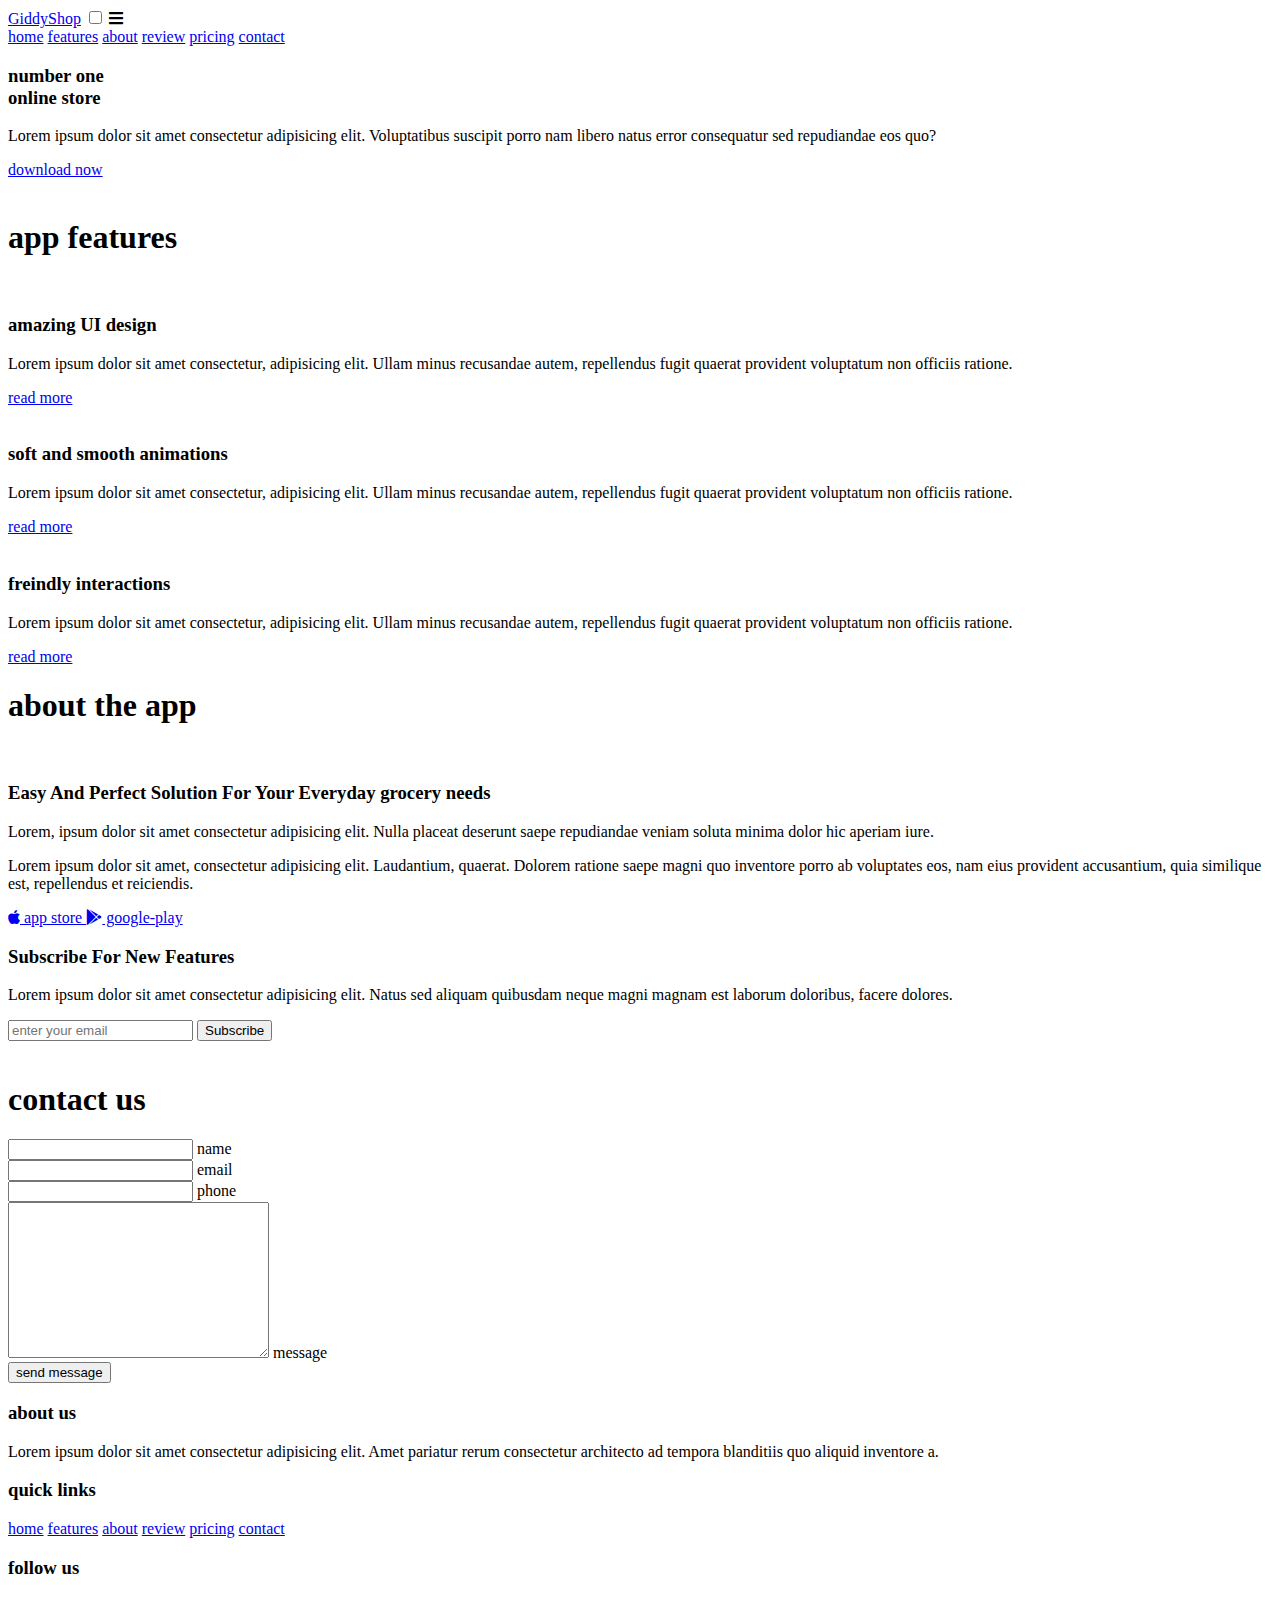
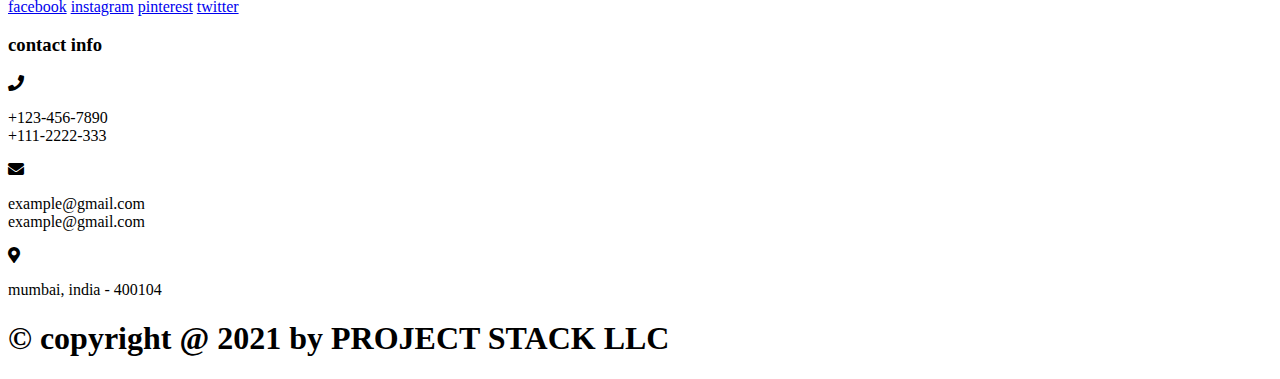
==== index.html @ aab0a615 "Add files via upload" ====
<!DOCTYPE html>
<html lang="en">
<head>
    <meta charset="UTF-8">
    <meta name="viewport" content="width=device-width, initial-scale=1.0">
    <title>complete responsive app landing page website design tutorial</title>

    <!-- font awesome cdn link  -->
    <link rel="stylesheet" href="https://cdnjs.cloudflare.com/ajax/libs/font-awesome/5.15.3/css/all.min.css">

    <!-- custom css file link  -->
    <link rel="stylesheet" href="C:\Users\newwo\OneDrive\Desktop\app landing page\style.css">

</head>
<body>
    
<!-- header section starts  -->

<header>

    <a href="#" class="logo"><span>Giddy</span>Shop</a>

    <input type="checkbox" id="menu-bar">
    <label for="menu-bar" class="fas fa-bars"></label>

    <nav class="navbar">
        <a href="#home">home</a>
        <a href="#features">features</a>
        <a href="#about">about</a>
        <a href="#review">review</a>
        <a href="#pricing">pricing</a>
        <a href="#contact">contact</a>
    </nav>

</header>

<!-- header section ends -->

<!-- home section starts  -->

<section class="home" id="home">

    <div class="content">
        <h3>number one<br> <span>online store</span></h3>
        <p>Lorem ipsum dolor sit amet consectetur adipisicing elit. Voluptatibus suscipit porro nam libero natus error consequatur sed repudiandae eos quo?</p>
        <a href="#" class="btn">download now</a>
    </div>

    <div class="image">
        <img src="images/logogiddy.png" alt="">
    </div>

</section>

<!-- home section ends -->

<!-- features section starts  -->

<section class="features" id="features">

    <h1 class="heading"> app features </h1>

    <div class="box-container">

        <div class="box">
            <img src="images/f-icon1.png" alt="">
            <h3>amazing UI design</h3>
            <p>Lorem ipsum dolor sit amet consectetur, adipisicing elit. Ullam minus recusandae autem, repellendus fugit quaerat provident voluptatum non officiis ratione.</p>
            <a href="#" class="btn">read more</a>
        </div>

        <div class="box">
            <img src="images/f-icon2.png" alt="">
            <h3>soft and smooth animations</h3>
            <p>Lorem ipsum dolor sit amet consectetur, adipisicing elit. Ullam minus recusandae autem, repellendus fugit quaerat provident voluptatum non officiis ratione.</p>
            <a href="#" class="btn">read more</a>
        </div>

        <div class="box">
            <img src="images/f-icon3.png" alt="">
            <h3>freindly interactions</h3>
            <p>Lorem ipsum dolor sit amet consectetur, adipisicing elit. Ullam minus recusandae autem, repellendus fugit quaerat provident voluptatum non officiis ratione.</p>
            <a href="#" class="btn">read more</a>
        </div>

    </div>

</section>

<!-- features section ends -->

<!-- about section starts  -->

<section class="about" id="about">

    <h1 class="heading"> about the app </h1>

    <div class="column">

        <div class="image">
            <img src="images/about.jpg" alt="">
        </div>

        <div class="content">
            <h3>Easy And Perfect Solution For Your Everyday grocery needs</h3>
            <p>Lorem, ipsum dolor sit amet consectetur adipisicing elit. Nulla placeat deserunt saepe repudiandae veniam soluta minima dolor hic aperiam iure.</p>
            <p>Lorem ipsum dolor sit amet, consectetur adipisicing elit. Laudantium, quaerat. Dolorem ratione saepe magni quo inventore porro ab voluptates eos, nam eius provident accusantium, quia similique est, repellendus et reiciendis.</p>
            <div class="buttons">
                <a href="#" class="btn"> <i class="fab fa-apple"></i> app store </a>
                <a href="#" class="btn"> <i class="fab fa-google-play"></i> google-play </a>
            </div>
        </div>

    </div>

</section>

<!-- about section ends -->

<!-- newsletter  -->

<div class="newsletter">

    <h3>Subscribe For New Features</h3>
    <p>Lorem ipsum dolor sit amet consectetur adipisicing elit. Natus sed aliquam quibusdam neque magni magnam est laborum doloribus, facere dolores.</p>
    <form action="">
        <input type="email" placeholder="enter your email">
        <input type="submit" value="Subscribe">
    </form>

</div>

<!-- review section starts  -->

<!-- <section class="review" id="review">

    <h1 class="heading"> people's review </h1>

    <div class="box-container">

        <div class="box">
            <i class="fas fa-quote-right"></i>
            <div class="user">
                <img src="images/pic1.png" alt="">
                <h3>john deo</h3>
                <div class="stars">
                    <i class="fas fa-star"></i>
                    <i class="fas fa-star"></i>
                    <i class="fas fa-star"></i>
                    <i class="fas fa-star"></i>
                    <i class="fas fa-star"></i>
                </div>
                <div class="comment">
                    Lorem ipsum dolor sit, amet consectetur adipisicing elit. Possimus et, perspiciatis nisi tempore aspernatur accusantium sed distinctio facilis aperiam laborum autem earum repellat, commodi eum. Ullam cupiditate expedita officiis obcaecati?
                </div>
            </div>
        </div>

        <div class="box">
            <i class="fas fa-quote-right"></i>
            <div class="user">
                <img src="images/pic2.png" alt="">
                <h3>john deo</h3>
                <div class="stars">
                    <i class="fas fa-star"></i>
                    <i class="fas fa-star"></i>
                    <i class="fas fa-star"></i>
                    <i class="fas fa-star"></i>
                    <i class="fas fa-star-half-alt"></i>
                </div>
                <div class="comment">
                    Lorem ipsum dolor sit, amet consectetur adipisicing elit. Possimus et, perspiciatis nisi tempore aspernatur accusantium sed distinctio facilis aperiam laborum autem earum repellat, commodi eum. Ullam cupiditate expedita officiis obcaecati?
                </div>
            </div>
        </div>

        <div class="box">
            <i class="fas fa-quote-right"></i>
            <div class="user">
                <img src="images/pic3.png" alt="">
                <h3>john deo</h3>
                <div class="stars">
                    <i class="fas fa-star"></i>
                    <i class="fas fa-star"></i>
                    <i class="fas fa-star"></i>
                    <i class="fas fa-star"></i>
                    <i class="far fa-star"></i>
                </div>
                <div class="comment">
                    Lorem ipsum dolor sit, amet consectetur adipisicing elit. Possimus et, perspiciatis nisi tempore aspernatur accusantium sed distinctio facilis aperiam laborum autem earum repellat, commodi eum. Ullam cupiditate expedita officiis obcaecati?
                </div>
            </div>
        </div>

    </div>

</section>

<!-- review section ends -->

<!-- pricing section starts  -->

<!-- <section class="pricing" id="pricing">

    <h1 class="heading"> Our Pricing Plans </h1>

    <div class="box-container">

        <div class="box">
            <h3 class="title">basic</h3>
            <div class="price">$10<span>/monthly</span></div>
            <ul>
                <li> <i class="fas fa-check"></i> 1000+ downloads </li>
                <li> <i class="fas fa-check"></i> No transaction fees </li>
                <li> <i class="fas fa-times"></i> unlimited storage </li>
                <li> <i class="fas fa-times"></i> 5 downloads </li>
            </ul>
            <a href="#" class="btn">check out</a>
        </div>

        <div class="box">
            <h3 class="title">standard</h3>
            <div class="price">$15<span>/monthly</span></div>
            <ul>
                <li> <i class="fas fa-check"></i> 1000+ downloads </li>
                <li> <i class="fas fa-check"></i> No transaction fees </li>
                <li> <i class="fas fa-check"></i> unlimited storage </li>
                <li> <i class="fas fa-times"></i> 5 downloads </li>
            </ul>
            <a href="#" class="btn">check out</a>
        </div>

        <div class="box">
            <h3 class="title">premium</h3>
            <div class="price">$25<span>/monthly</span></div>
            <ul>
                <li> <i class="fas fa-check"></i> 1000+ downloads </li>
                <li> <i class="fas fa-check"></i> No transaction fees </li>
                <li> <i class="fas fa-check"></i> unlimited storage </li>
                <li> <i class="fas fa-check"></i> 5 downloads </li>
            </ul>
            <a href="#" class="btn">check out</a>
        </div>

    </div>

</section> --> 

<!-- pricing section ends -->

<!-- contact section starts  -->

<section class="contact" id="contact">

    <div class="image">
        <img src="images/contact.png" alt="">
    </div>

    <form action="">

        <h1 class="heading">contact us</h1>

        <div class="inputBox">
            <input type="text" required>
            <label>name</label>
        </div>

        <div class="inputBox">
            <input type="email" required>
            <label>email</label>
        </div>

        <div class="inputBox">
            <input type="number" required>
            <label>phone</label>
        </div>

        <div class="inputBox">
            <textarea required name="" id="" cols="30" rows="10"></textarea>
            <label>message</label>
        </div>

        <input type="submit" class="btn" value="send message">

    </form>

</section>

<!-- contact section edns -->

<!-- footer section starts  -->

<div class="footer">

    <div class="box-container">

        <div class="box">
            <h3>about us</h3>
            <p>Lorem ipsum dolor sit amet consectetur adipisicing elit. Amet pariatur rerum consectetur architecto ad tempora blanditiis quo aliquid inventore a.</p>
        </div>

        <div class="box">
            <h3>quick links</h3>
            <a href="#">home</a>
            <a href="#">features</a>
            <a href="#">about</a>
            <a href="#">review</a>
            <a href="#">pricing</a>
            <a href="#">contact</a>
        </div>

        <div class="box">
            <h3>follow us</h3>
            <a href="#">facebook</a>
            <a href="#">instagram</a>
            <a href="#">pinterest</a>
            <a href="#">twitter</a>
        </div>

        <div class="box">
            <h3>contact info</h3>
            <div class="info">
                <i class="fas fa-phone"></i>
                <p> +123-456-7890 <br> +111-2222-333 </p>
            </div>
            <div class="info">
                <i class="fas fa-envelope"></i>
                <p> example@gmail.com <br> example@gmail.com </p>
            </div>
            <div class="info">
                <i class="fas fa-map-marker-alt"></i>
                <p> mumbai, india - 400104 </p>
            </div>
        </div>

    </div>

    <h1 class="credit"> &copy; copyright @ 2021 by PROJECT STACK LLC </h1>

</div>

<!-- footer section ends -->




















</body>
</html>
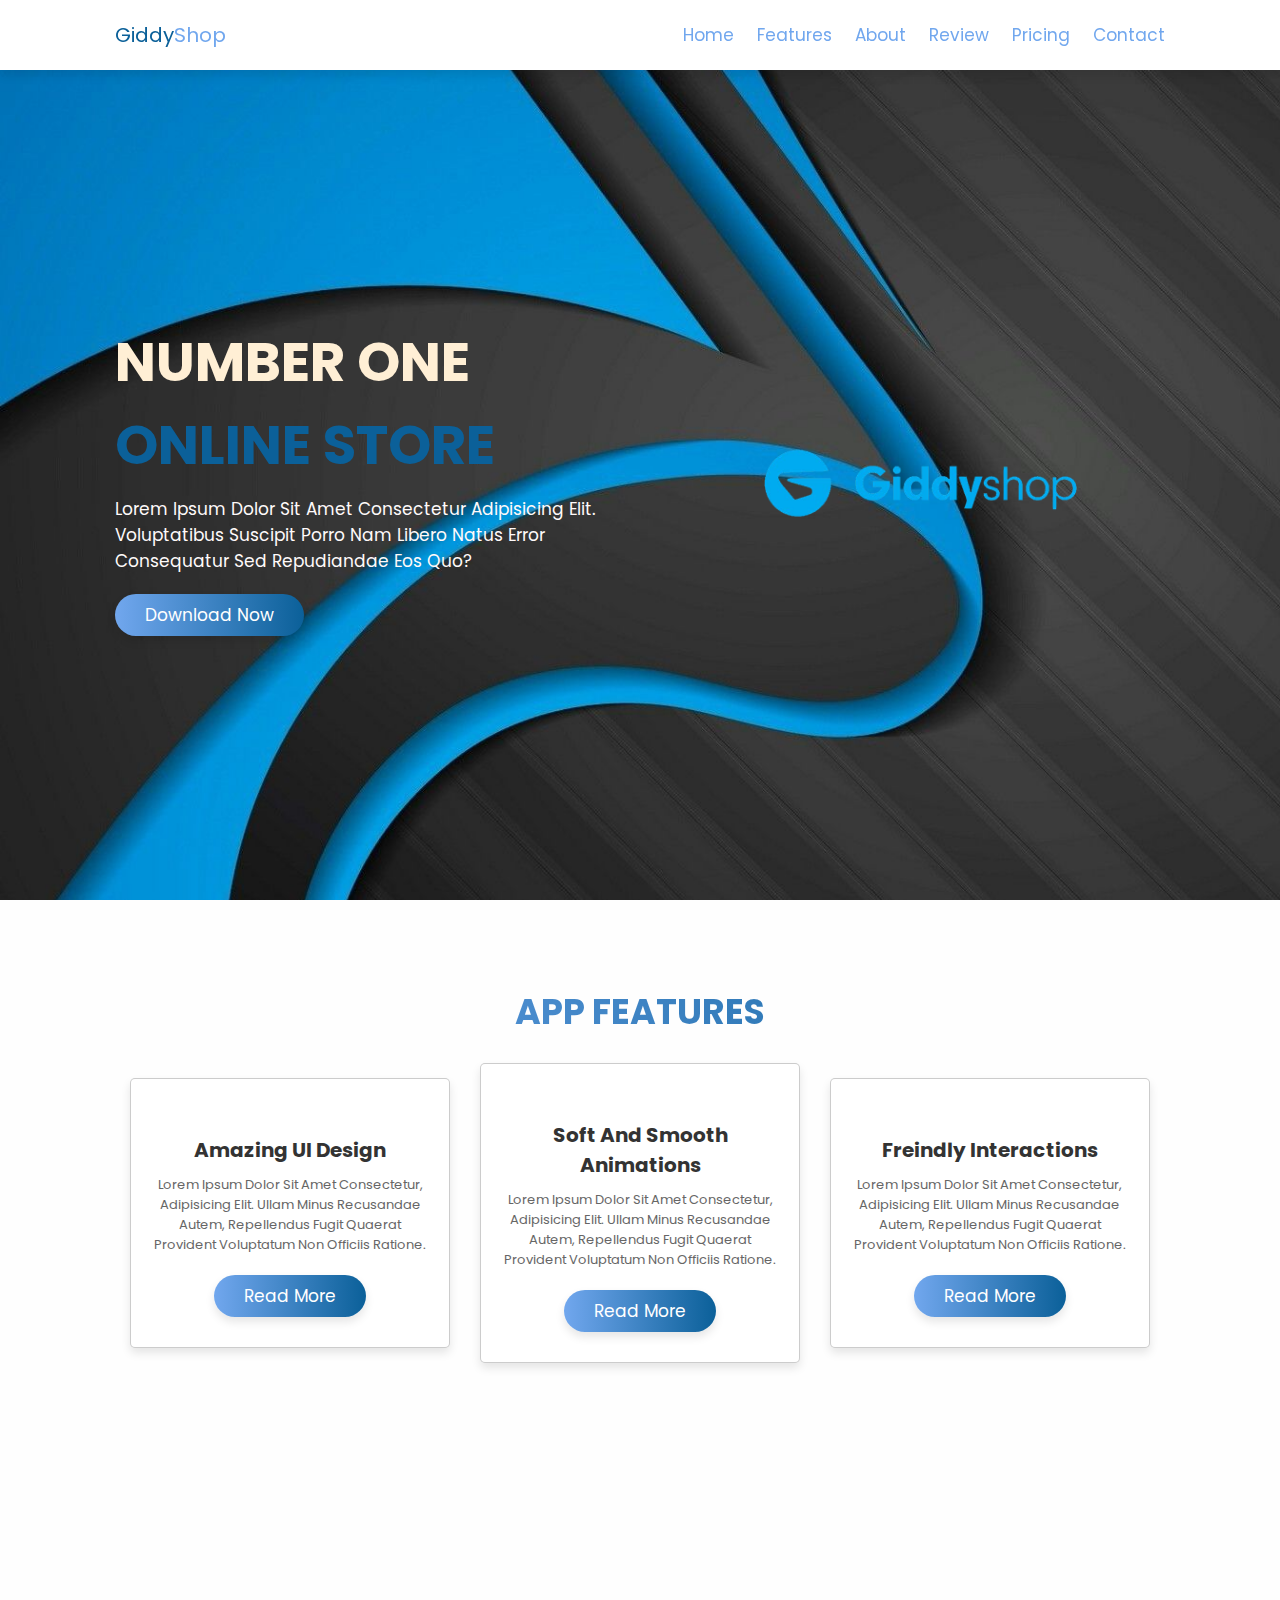
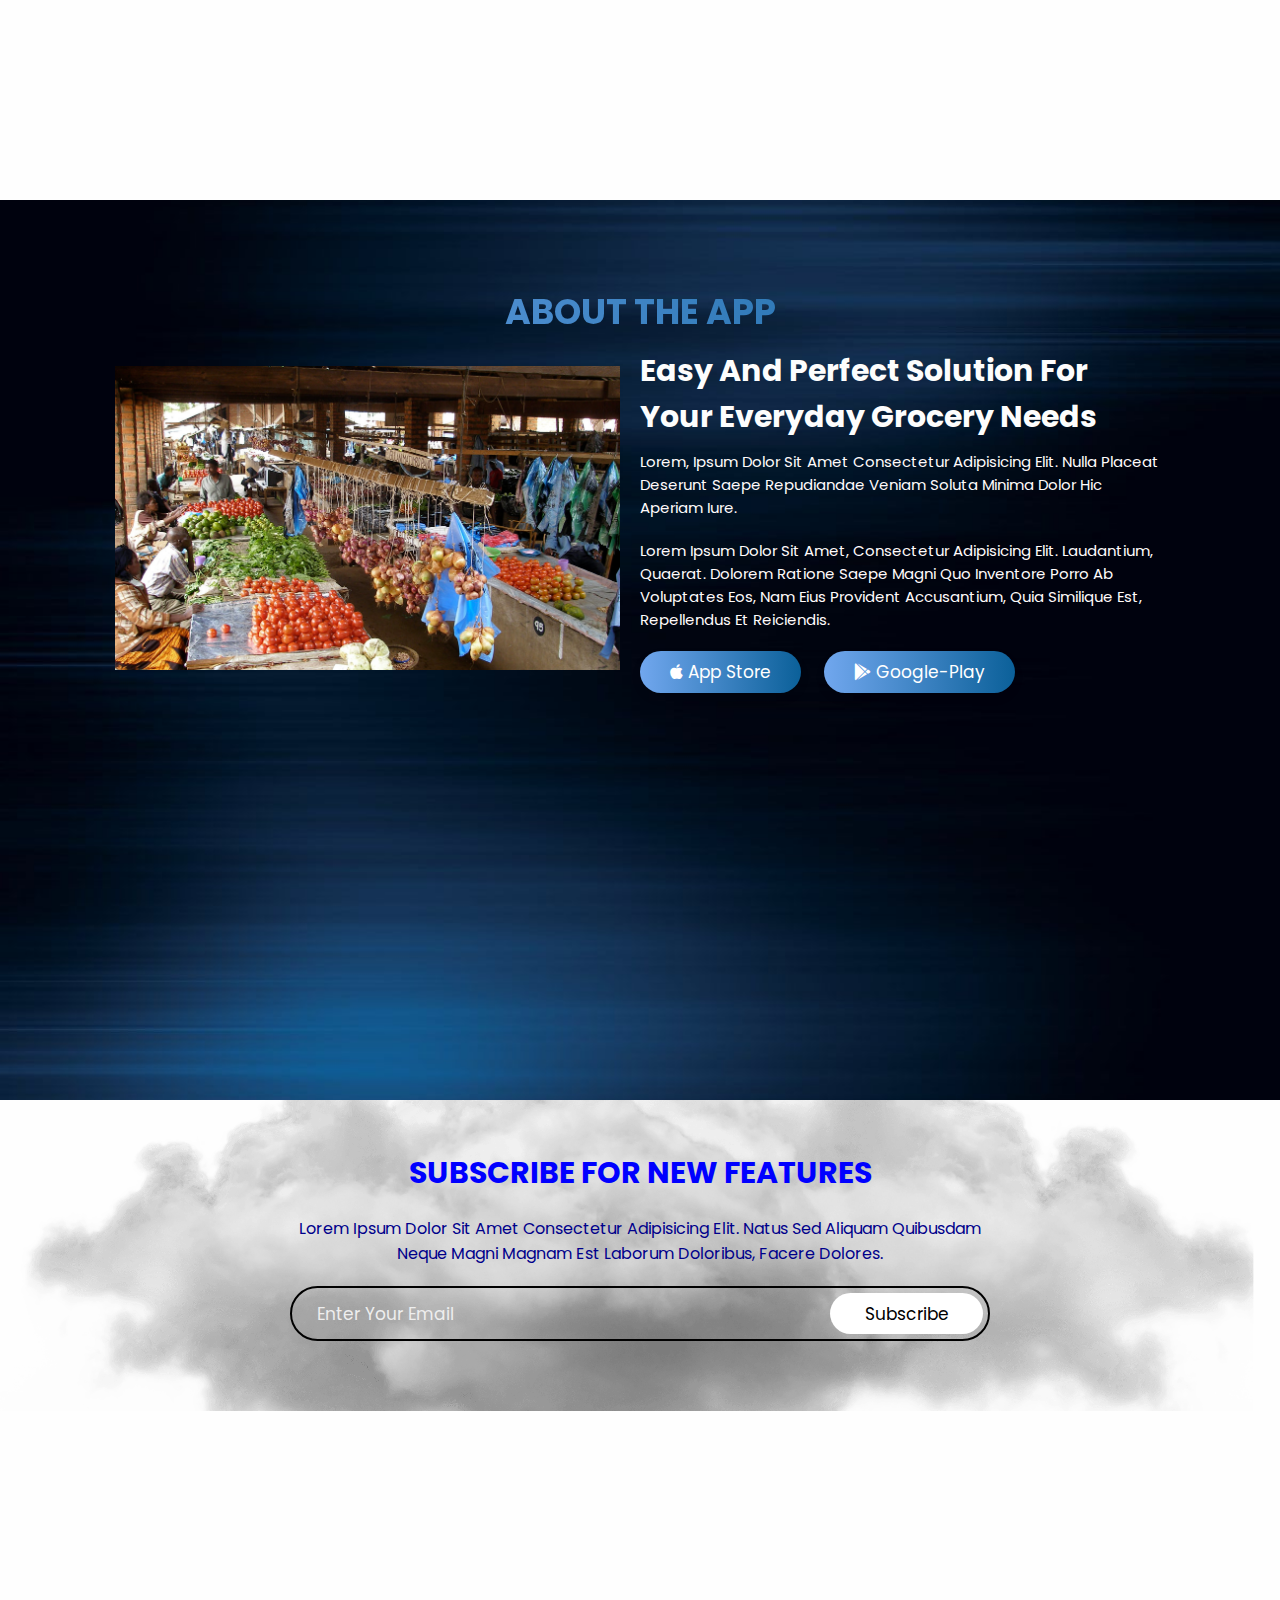
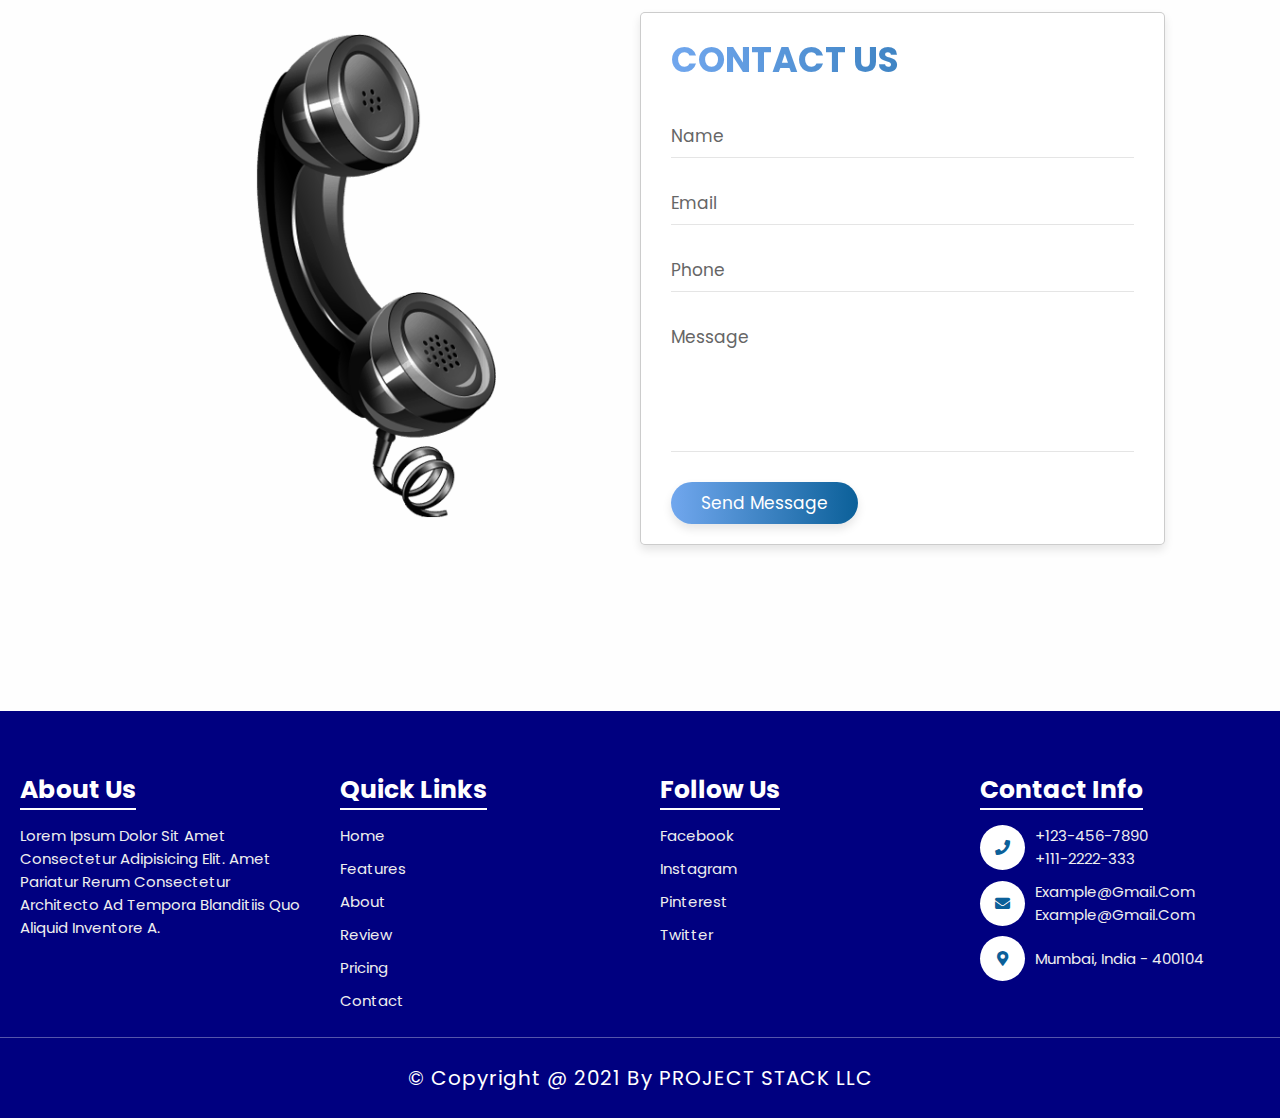
==== commit 21e0a0ae: "Update index.html" ====
--- a/index.html
+++ b/index.html
@@ -9,7 +9,7 @@
     <link rel="stylesheet" href="https://cdnjs.cloudflare.com/ajax/libs/font-awesome/5.15.3/css/all.min.css">
 
     <!-- custom css file link  -->
-    <link rel="stylesheet" href="C:\Users\newwo\OneDrive\Desktop\app landing page\style.css">
+    <link rel="stylesheet" href="style.css">
 
 </head>
 <body>
@@ -361,4 +361,4 @@
 
 
 </body>
-</html>+</html>
--- a/style.css
+++ b/style.css
@@ -0,0 +1,651 @@
+@import url('https://fonts.googleapis.com/css2?family=Poppins:wght@100;200;300;400&display=swap');
+
+:root{
+    --purple:#71a7ee;
+    --pink:#0b6099;
+    --gradient:linear-gradient(90deg, var(--purple), var(--pink));
+}
+
+*{
+    font-family: 'Poppins', sans-serif;
+    margin:0; padding:0;
+    box-sizing: border-box;
+    text-decoration: none;
+    outline: none; border:none;
+    text-transform: capitalize;
+}
+
+*::selection{
+    background:var(--pink);
+    color:rgba(250, 246, 11, 0.918);
+}
+
+html{
+    font-size: 62.5%;
+    overflow-x: hidden;
+}
+
+body{
+    background:#f9f9f923;
+}
+
+section{
+    min-height: 100vh;
+    padding:0 9%;
+    padding-top: 7.5rem;
+    padding-bottom: 2rem;
+}
+
+.btn{
+    display: inline-block;
+    margin-top: 1rem;
+    padding:.8rem 3rem;
+    border-radius: 5rem;
+    background:var(--gradient);
+    font-size: 1.7rem;
+    color:#fff;
+    cursor: pointer;
+    box-shadow: 0 .5rem 1rem rgba(0,0,0,.1);
+    transition: all .3s linear;
+}
+
+.btn:hover{
+    transform: scale(1.1);
+}
+
+.heading{
+    text-align: center;
+    background:var(--gradient);
+    color:transparent;
+    -webkit-background-clip: text;
+    background-clip: text;
+    font-size: 3.5rem;
+    text-transform: uppercase;
+    padding:1rem;
+}
+
+header{
+    position: fixed;
+    top:0; left:0;
+    width:100%;
+    background:#fff;
+    box-shadow: 0 .5rem 1rem rgba(0,0,0,.1);
+    padding:2rem 9%;
+    display: flex;
+    align-items: center;
+    justify-content: space-between;
+    z-index: 1000;
+}
+
+header .logo{
+    font-size: 2rem;
+    color:var(--purple);
+}
+
+header .logo span{
+    color:var(--pink);
+}
+
+header .navbar a{
+    font-size: 1.7rem;
+    margin-left: 2rem;
+    color:var(--purple);
+}
+
+header .navbar a:hover{
+    color:var(--pink);
+}
+
+header input{
+    display: none;
+}
+
+header label{
+    font-size: 3rem;
+    color:var(--purple);
+    cursor: pointer;
+    visibility: hidden;
+    opacity: 0;
+}
+
+.home{
+    display: flex;
+    align-items: center;
+    justify-content: center;
+    background:url(images/cloud.jpg) no-repeat;
+    background-size:cover;
+    background-position: center;
+    /* background-position-x: right;
+    background-position-y: top;
+    background-color: black */
+}
+
+.home .image img{
+    width:40vw;
+    animation: float 3s linear infinite;
+}
+
+@keyframes float{
+    0%, 100%{
+        transform: translateY(0rem);
+    }
+    50%{
+        transform: translateY(-3.5rem);
+    }
+}
+
+.home .content h3{
+    font-size: 5.5rem;
+    color: papayawhip;
+    text-transform: uppercase;
+}
+
+.home .content h3 span{
+    color:var(--pink);
+    text-transform: uppercase;
+}
+
+.home .content p{
+    font-size: 1.7rem;
+    color:snow;
+    padding:1rem 0;
+}
+
+.features .box-container{
+    display: flex;
+    align-items: center;
+    justify-content: center;
+    flex-wrap: wrap;
+}
+
+.features .box-container .box{
+    flex:1 1 30rem;
+    background:#fff;
+    border-radius: .5rem;
+    border:.1rem solid rgba(0,0,0,.2);
+    box-shadow: 0 .5rem 1rem rgba(0,0,0,.1);
+    margin:1.5rem;
+    padding:3rem 2rem;
+    border-radius: .5rem;
+    text-align: center;
+    transition: .2s linear;
+}
+
+.features .box-container .box img{
+    height: 15rem;
+}
+
+.features .box-container .box h3{
+    font-size: 2rem;
+    color:#333;
+    padding-top: 1rem;
+}
+
+.features .box-container .box p{
+    font-size: 1.3rem;
+    color:#666;
+    padding: 1rem 0;
+}
+
+.about{
+    background:url(images/eyes.jpg) no-repeat;
+    background-size: cover;
+    background-position: center;
+    padding-bottom: 3rem;
+}
+
+.about .column{
+    display:flex;
+    align-items:center;
+    justify-content:flex-end;
+    flex-wrap: wrap;
+}
+
+.about .column .image{
+    flex:1 1 40rem;
+}
+
+.about .column .image img{
+    width:100%;
+    padding-right: 2rem;
+}
+
+.about .column .content{
+    flex:1 1 40rem;
+}
+
+.about .column .content h3{
+    font-size: 3rem;
+    color:rgb(253, 253, 253);
+}
+
+.about .column .content p{
+    font-size: 1.5rem;
+    color:rgb(255, 251, 251);
+    padding:1rem 0;
+}
+
+.about .column .content .buttons a:last-child{
+    margin-left: 2rem;
+}
+
+.newsletter{
+    text-align: center;
+    padding:5rem 1rem;
+    background:url(images/cloud2.png) no-repeat;
+    background-size: cover;
+    background-position: center;
+}
+
+.newsletter h3{
+    color:blue;
+    font-size: 3rem;
+    text-transform: uppercase;
+}
+
+.newsletter p{
+    color:darkblue;
+    font-size: 1.6rem;
+    margin:2rem auto;
+    width:70rem;
+}
+
+.newsletter form{
+    display: flex;
+    max-width: 70rem;
+    border:.2rem solid black;
+    padding:.5rem;
+    border-radius: 5rem;
+    margin:2rem auto;
+    height:5.5rem;
+}
+
+.newsletter form input[type="email"]{
+    padding:0 2rem;
+    font-size: 1.7rem;
+    background:none;
+    width:100%;
+    color:#fff;
+    text-transform: none;
+    background:none;
+}
+
+.newsletter form input[type="email"]::placeholder{
+    color:#eee;
+    text-transform: capitalize;
+}
+
+.newsletter form input[type="submit"]{
+    background:#fff;
+    width:20rem;
+    font-size: 1.7rem;
+    border-radius: 5rem;
+    cursor: pointer;
+}
+
+.newsletter form input[type="submit"]:hover{
+    color:var(--pink);
+}
+
+.review .box-container{
+    display: flex;
+    align-items: center;
+    justify-content: center;
+    flex-wrap: wrap;
+}
+
+.review .box-container .box{
+    background:#fff;
+    margin:1rem;
+    padding:1rem;
+    text-align: center;
+    position: relative;
+    border:.1rem solid rgba(0,0,0,.2);
+    box-shadow: 0 .5rem 1rem rgba(0,0,0,.1);
+    flex:1 1 30rem;
+    border-radius: .5rem;
+}
+
+.review .box-container .box .fa-quote-right{
+    position: absolute;
+    top:1rem; right:2rem;
+    font-size: 8rem;
+    color:var(--pink);
+    opacity: .3;
+}
+
+.review .box-container .box .user img{
+    border-radius: 50%;
+    object-fit: cover;
+    height: 7rem;
+    width:7rem;
+    margin-top: 2rem;
+}
+
+.review .box-container .box .user h3{
+    color:var(--pink);
+    font-size: 2rem;
+}
+
+.review .box-container .box .user .stars i{
+    color:var(--purple);
+    font-size: 1.5rem;
+    padding:1rem 0;
+}
+
+.review .box-container .box .comment{
+    color:#666;
+    font-size: 1.4rem;
+    padding:1rem;
+}
+
+.pricing .box-container{
+    display: flex;
+    align-items: center;
+    justify-content: center;
+    flex-wrap: wrap;
+}
+
+.pricing .box-container .box{
+    flex:1 1 27rem;
+    margin:1rem;
+    padding:1rem;
+    background:#fff;
+    border:.1rem solid rgba(0,0,0,.2);
+    box-shadow: 0 .5rem 1rem rgba(0,0,0,.1);
+    border-radius: .5rem;
+    text-align: center;
+    padding-bottom: 3rem;
+}
+
+.pricing .box-container .box:nth-child(2),
+.pricing .box-container .box:hover{
+    border:.2rem solid var(--pink);
+}
+
+.pricing .box-container .box .title{
+    color:var(--purple);
+    font-size: 2.5rem;
+    padding-top: 1rem;
+}
+
+.pricing .box-container .box .price{
+    font-size: 4rem;
+    color:var(--pink);
+    padding:1rem 0;
+}
+
+.pricing .box-container .box .price span{
+    font-size: 2rem;
+}
+
+.pricing .box-container .box ul{
+    padding:1rem 0;
+    list-style: none;
+}
+
+.pricing .box-container .box ul li{
+    font-size: 1.7rem;
+    color:#666;
+    padding:.5rem 0;
+}
+
+.pricing .box-container .box ul li .fa-check{
+    color:lightgreen;
+}
+
+.pricing .box-container .box ul li .fa-times{
+    color:tomato;
+}
+
+.contact{
+    display: flex;
+    align-items: center;
+    justify-content: center;
+    flex-wrap: wrap;
+    padding-bottom: 4rem;
+}
+
+.contact .image{
+    flex:1 1 40rem;
+}
+
+.contact .image img{
+    width:100%;
+    padding:2rem;
+}
+
+.contact form{
+    flex:1 1 40rem;
+    padding:2rem 3rem;
+    border:.1rem solid rgba(0,0,0,.2);
+    box-shadow: 0 .5rem 1rem rgba(0,0,0,.1);
+    border-radius: .5rem;
+    background:#fff;
+}
+
+.contact form .heading{
+    text-align: left;
+    padding:0;
+    padding-bottom: 2rem;
+}
+
+.contact form .inputBox{
+    position: relative;
+}
+
+.contact form .inputBox input, .contact form .inputBox textarea{
+    width:100%;
+    background:none;
+    color:#666;
+    margin:1.5rem 0;
+    padding:.5rem 0;
+    font-size: 1.7rem;
+    border-bottom: .1rem solid rgba(0,0,0,.1);
+    text-transform: none;
+}
+
+.contact form .inputBox textarea{
+    resize: none;
+    height: 13rem;
+}
+
+.contact form .inputBox label{
+    position: absolute;
+    top:1.7rem; left:0;
+    font-size: 1.7rem;
+    color:#666;
+    transition: .2s linear;
+}
+
+.contact form .inputBox input:focus ~ label,
+.contact form .inputBox input:valid ~ label,
+.contact form .inputBox textarea:focus ~ label,
+.contact form .inputBox textarea:valid ~ label{
+    top:-.5rem;
+    font-size: 1.5rem;
+    color:var(--pink);
+}
+
+.footer{
+    padding-top: 3rem;
+    background:url(../images/footer-bg.png) no-repeat;
+    background-size: cover;
+    background-position: center;
+    background-color: navy;
+}
+
+.footer .box-container{
+    display: flex;
+    flex-wrap: wrap;
+}
+
+.footer .box-container .box{
+    flex:1 1 25rem;
+    margin:2rem;
+}
+
+.footer .box-container .box h3{
+    font-size: 2.5rem;
+    padding:1rem 0;
+    color:#fff;
+    text-decoration: underline;
+    text-underline-offset: 1rem;
+}
+
+.footer .box-container .box p{
+    font-size: 1.5rem;
+    padding:.5rem 0;
+    color:#eee;
+}
+
+.footer .box-container .box a{
+    display: block;
+    font-size: 1.5rem;
+    padding:.5rem 0;
+    color:#eee;
+}
+
+.footer .box-container .box a:hover{
+    text-decoration: underline;
+}
+
+.footer .box-container .box .info{
+    display: flex;
+    align-items: center;
+}
+
+.footer .box-container .box .info i{
+    margin:.5rem 0;
+    margin-right: 1rem;
+    border-radius: 50%;
+    background:#fff;
+    color:var(--pink);
+    font-size: 1.5rem;
+    height:4.5rem;
+    width:4.5rem;
+    line-height: 4.5rem;
+    text-align: center;
+}
+
+.footer .credit{
+    font-size: 2rem;
+    font-weight: normal;
+    letter-spacing: .1rem;
+    color:#fff;
+    border-top: .1rem solid #fff5;
+    padding:2.5rem 1rem;
+    text-align: center;
+}
+
+
+
+
+
+
+
+
+
+
+
+
+
+
+/* media queries  */
+
+@media (max-width:1200px){
+    
+    html{
+        font-size: 55%;
+    }
+
+}
+
+@media (max-width:991px){
+    
+    section{
+        padding:0 3%;
+        padding-top: 7.5rem;
+        padding-bottom: 2rem;
+    }
+
+}
+
+@media (max-width:768px){
+
+    header label{
+        visibility: visible;
+        opacity: 1;
+    }
+
+    header .navbar{
+        position: absolute;
+        top:100%; left: 0;
+        width:100%;
+        background:#fff;
+        padding:1rem 2rem;
+        border-top: .1rem solid rgba(0,0,0,.2);
+        box-shadow: 0 .5rem 1rem rgba(0,0,0,.1);
+        transform-origin: top;
+        transform: scaleY(0);
+        opacity: 0;
+        transition: .2s linear;
+    }
+
+    header .navbar a{
+        display: block;
+        margin:2rem 0;
+        font-size: 2rem;
+    }
+
+    header input:checked ~ .navbar{
+        transform: scaleY(1);
+        opacity: 1;
+    }
+
+    header input:checked ~ label::before{
+        content:'\f00d';
+    }
+
+    .home{
+        flex-flow: column-reverse;
+    }
+
+    .home .image img{
+        width:100%;
+    }
+
+    .home .content h3{
+        font-size: 3.6rem;
+    }
+
+    .home .content p{
+        font-size: 1.5rem;
+    }
+
+    .about{
+        background-position: right;
+    }
+
+    .newsletter p{
+        width:auto;
+    }
+
+}
+
+@media (max-width:450px){
+    
+    html{
+        font-size: 50%;
+    }
+
+    .about .column .content .buttons a{
+        width:100%;
+        text-align: center;
+    }
+
+    .about .column .content .buttons a:last-child{
+        margin: 1rem 0;
+    }
+
+}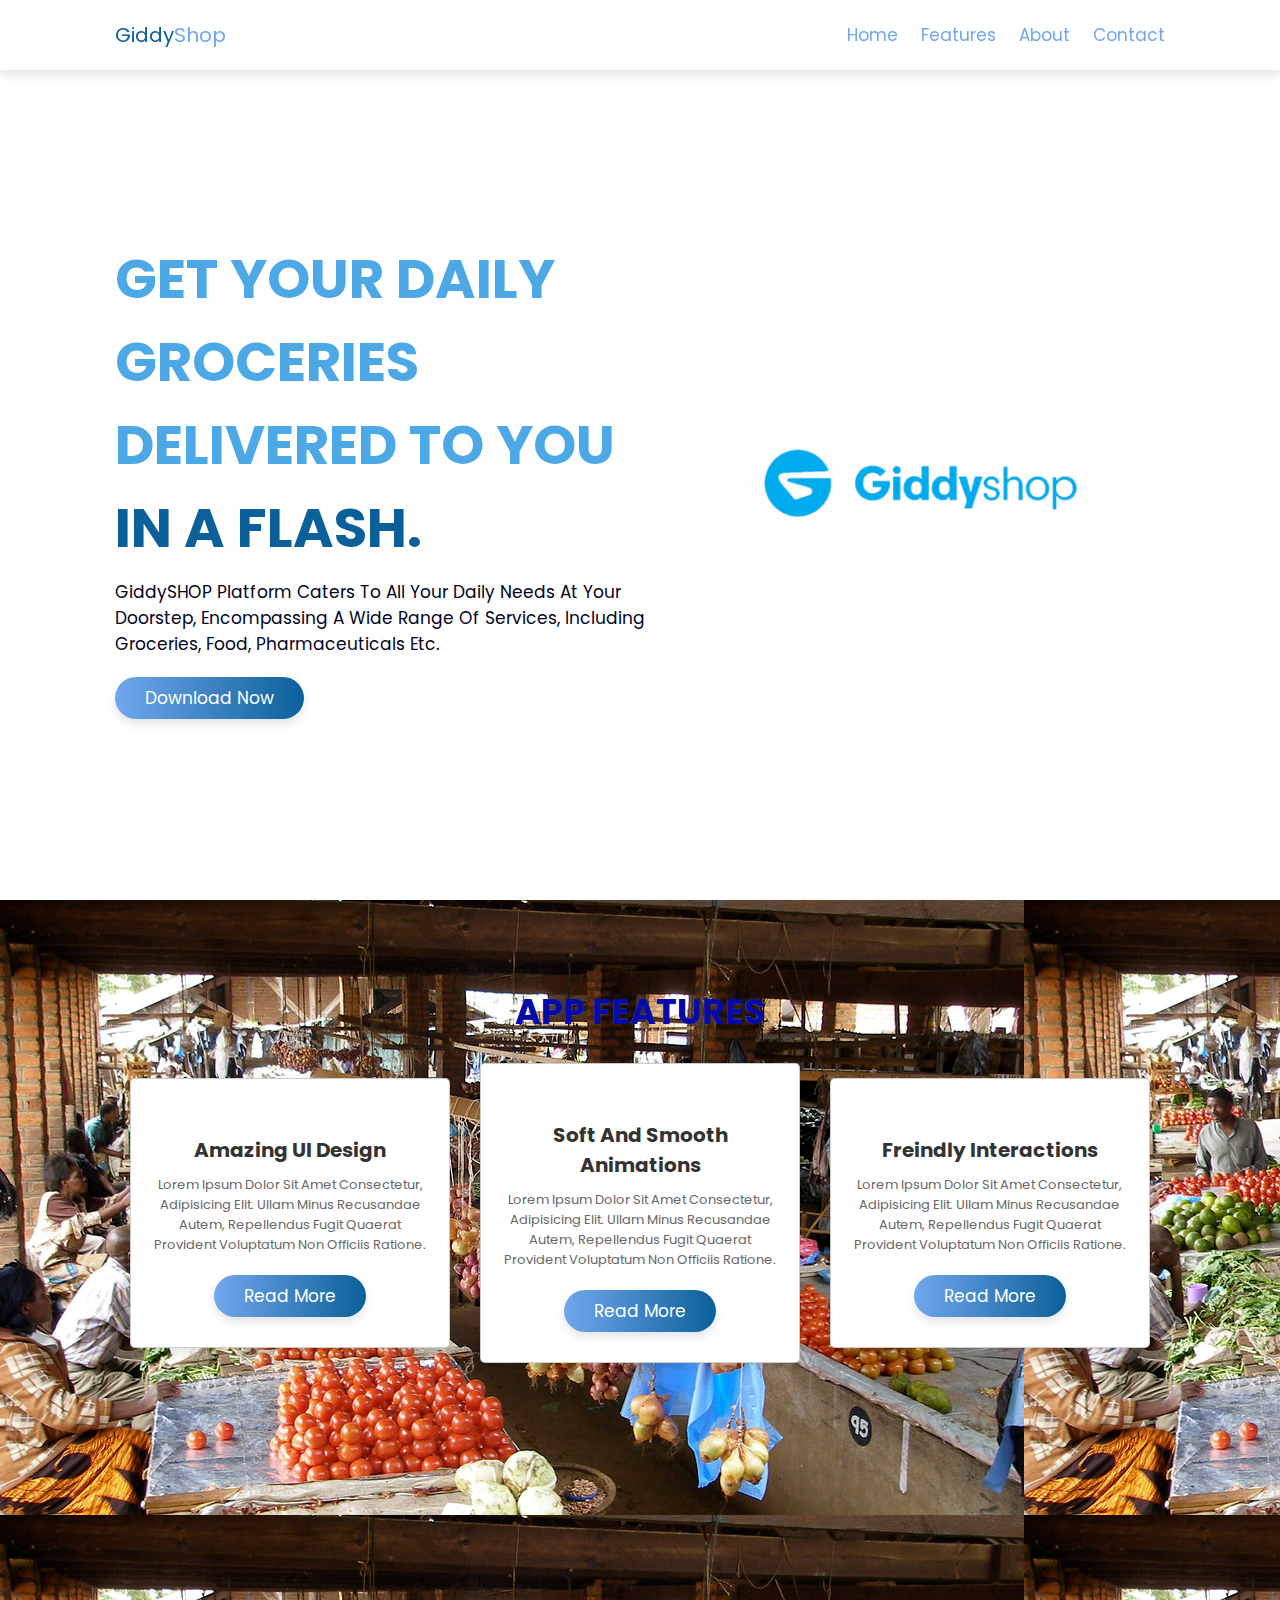
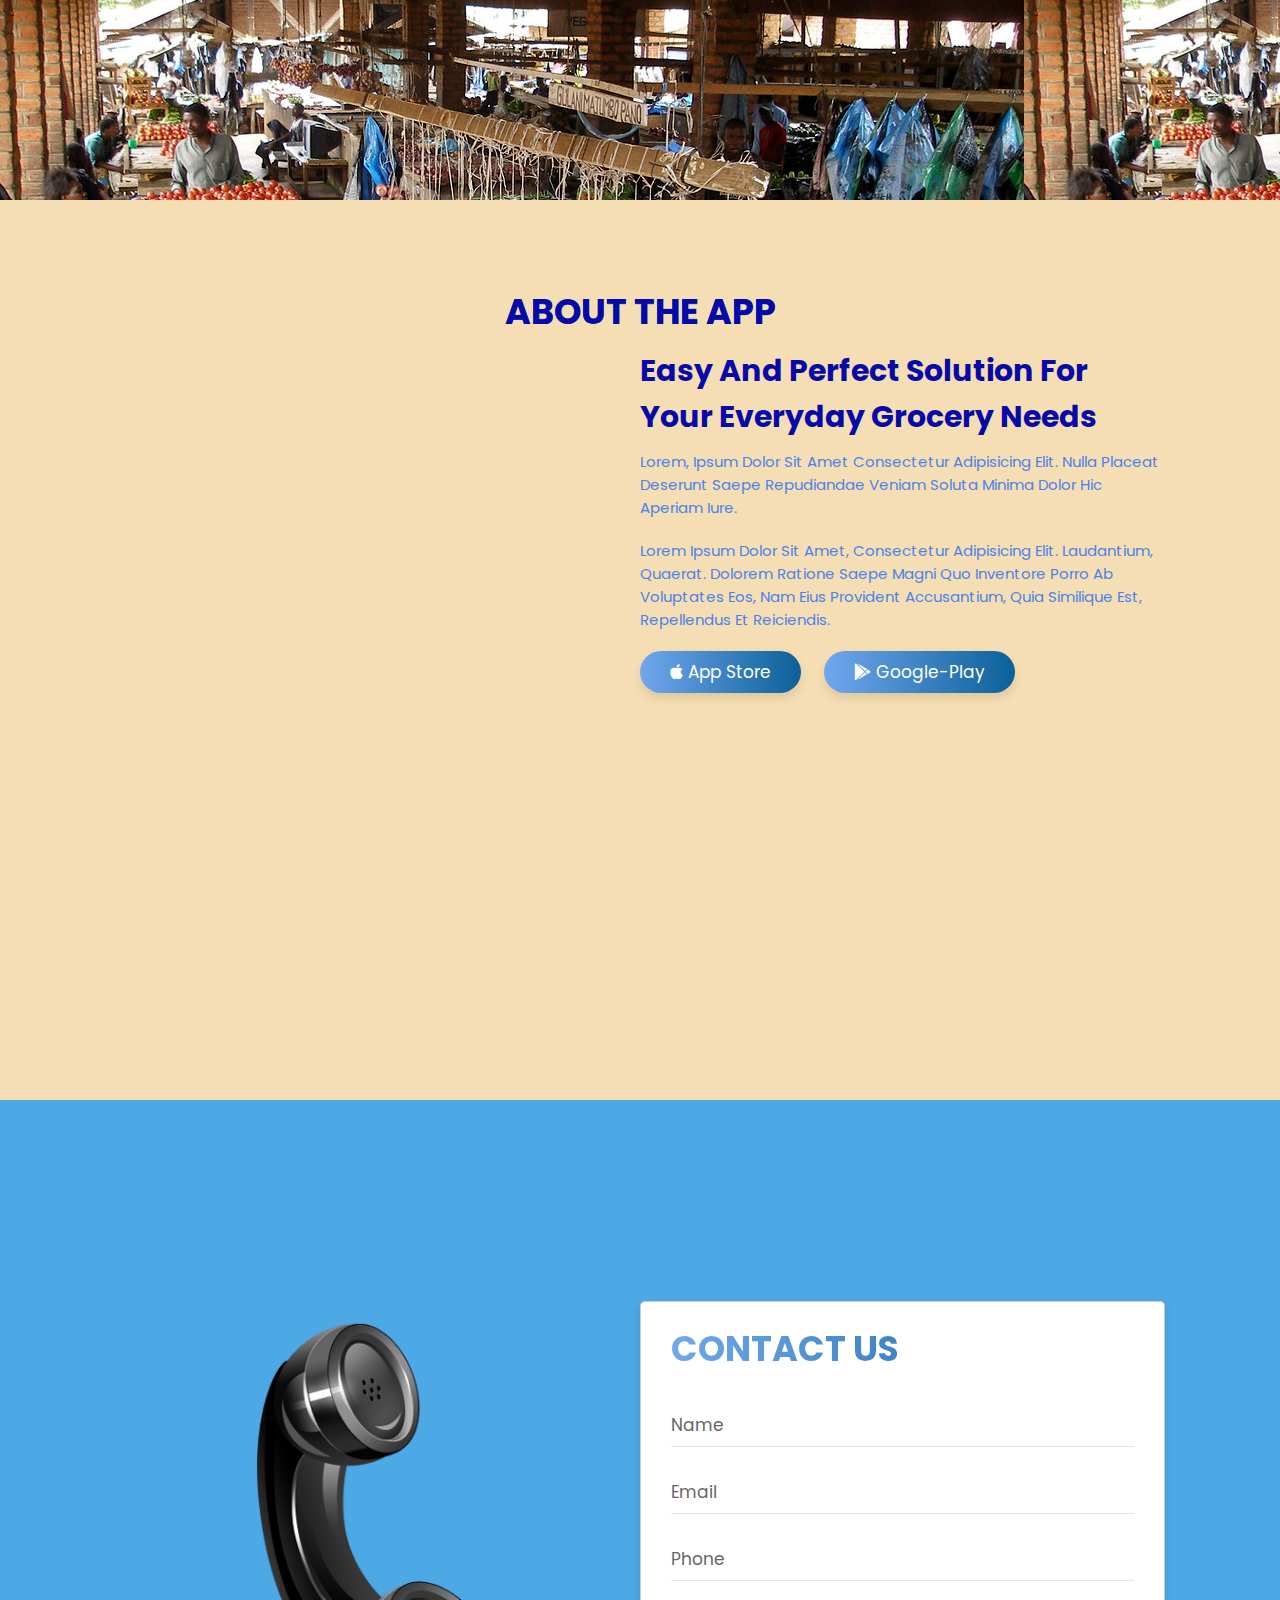
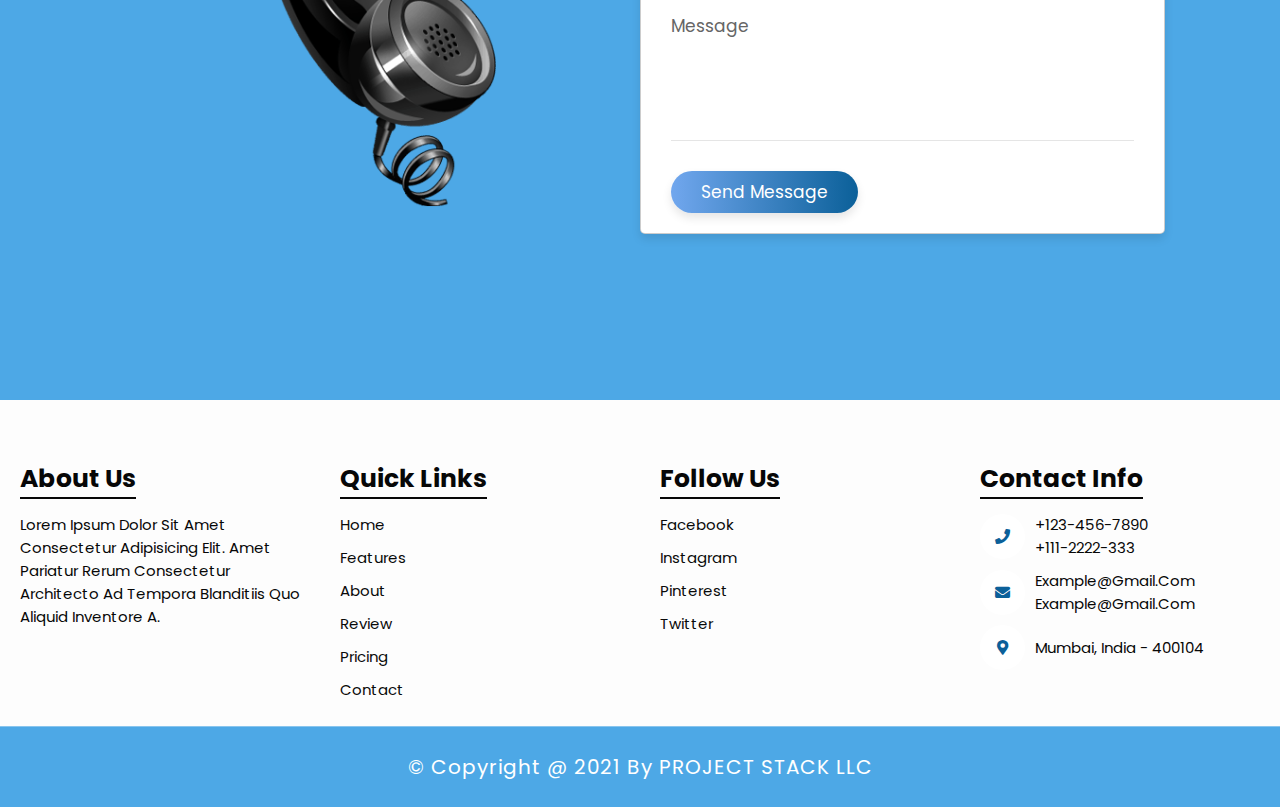
==== commit 0dd1beb2: "Add files via upload" ====
--- a/index.html
+++ b/index.html
@@ -27,8 +27,6 @@
         <a href="#home">home</a>
         <a href="#features">features</a>
         <a href="#about">about</a>
-        <a href="#review">review</a>
-        <a href="#pricing">pricing</a>
         <a href="#contact">contact</a>
     </nav>
 
@@ -41,8 +39,8 @@
 <section class="home" id="home">
 
     <div class="content">
-        <h3>number one<br> <span>online store</span></h3>
-        <p>Lorem ipsum dolor sit amet consectetur adipisicing elit. Voluptatibus suscipit porro nam libero natus error consequatur sed repudiandae eos quo?</p>
+        <h3>Get your daily groceries delivered to you <br> <span>in a flash.</span></h3>
+        <p>GiddySHOP platform caters to all your daily needs at your doorstep, encompassing a wide range of services, including groceries, food, pharmaceuticals etc.</p>
         <a href="#" class="btn">download now</a>
     </div>
 
@@ -98,7 +96,7 @@
     <div class="column">
 
         <div class="image">
-            <img src="images/about.jpg" alt="">
+            <img src="images/small.jpg" alt="">
         </div>
 
         <div class="content">
@@ -119,7 +117,7 @@
 
 <!-- newsletter  -->
 
-<div class="newsletter">
+<!-- <div class="newsletter">
 
     <h3>Subscribe For New Features</h3>
     <p>Lorem ipsum dolor sit amet consectetur adipisicing elit. Natus sed aliquam quibusdam neque magni magnam est laborum doloribus, facere dolores.</p>
@@ -128,7 +126,7 @@
         <input type="submit" value="Subscribe">
     </form>
 
-</div>
+</div> -->
 
 <!-- review section starts  -->
 
@@ -361,4 +359,4 @@
 
 
 </body>
-</html>
+</html>--- a/style.css
+++ b/style.css
@@ -112,7 +112,7 @@
     display: flex;
     align-items: center;
     justify-content: center;
-    background:url(images/cloud.jpg) no-repeat;
+    background:url(images/home.jpg) no-repeat;
     background-size:cover;
     background-position: center;
     /* background-position-x: right;
@@ -136,7 +136,7 @@
 
 .home .content h3{
     font-size: 5.5rem;
-    color: papayawhip;
+    color: #4da8e6;
     text-transform: uppercase;
 }
 
@@ -147,15 +147,21 @@
 
 .home .content p{
     font-size: 1.7rem;
-    color:snow;
+    color:rgb(1, 5, 31);
     padding:1rem 0;
 }
-
+.features{
+    background:url(images/about.jpg)
+}
+.features .heading {
+    color:rgb(7, 10, 167);
+}
 .features .box-container{
     display: flex;
     align-items: center;
     justify-content: center;
     flex-wrap: wrap;
+    background-color:transparent;
 }
 
 .features .box-container .box{
@@ -188,7 +194,7 @@
 }
 
 .about{
-    background:url(images/eyes.jpg) no-repeat;
+    background-color: wheat;
     background-size: cover;
     background-position: center;
     padding-bottom: 3rem;
@@ -200,6 +206,9 @@
     justify-content:flex-end;
     flex-wrap: wrap;
 }
+.about h1 {
+    color:rgb(7, 10, 167);
+}
 
 .about .column .image{
     flex:1 1 40rem;
@@ -216,12 +225,12 @@
 
 .about .column .content h3{
     font-size: 3rem;
-    color:rgb(253, 253, 253);
+    color:rgb(7, 10, 167);
 }
 
 .about .column .content p{
     font-size: 1.5rem;
-    color:rgb(255, 251, 251);
+    color:rgb(75, 131, 235);
     padding:1rem 0;
 }
 
@@ -404,6 +413,7 @@
     justify-content: center;
     flex-wrap: wrap;
     padding-bottom: 4rem;
+    background-color: #4da8e6;
 }
 
 .contact .image{
@@ -472,7 +482,7 @@
     background:url(../images/footer-bg.png) no-repeat;
     background-size: cover;
     background-position: center;
-    background-color: navy;
+    background-color: #fdfdfd;
 }
 
 .footer .box-container{
@@ -488,7 +498,7 @@
 .footer .box-container .box h3{
     font-size: 2.5rem;
     padding:1rem 0;
-    color:#fff;
+    color:rgb(7, 7, 7);
     text-decoration: underline;
     text-underline-offset: 1rem;
 }
@@ -496,14 +506,14 @@
 .footer .box-container .box p{
     font-size: 1.5rem;
     padding:.5rem 0;
-    color:#eee;
+    color:rgb(7, 7, 7);
 }
 
 .footer .box-container .box a{
     display: block;
     font-size: 1.5rem;
     padding:.5rem 0;
-    color:#eee;
+    color:rgb(10, 10, 10);
 }
 
 .footer .box-container .box a:hover{
@@ -536,6 +546,7 @@
     border-top: .1rem solid #fff5;
     padding:2.5rem 1rem;
     text-align: center;
+    background-color: #4da8e6;
 }
 
 
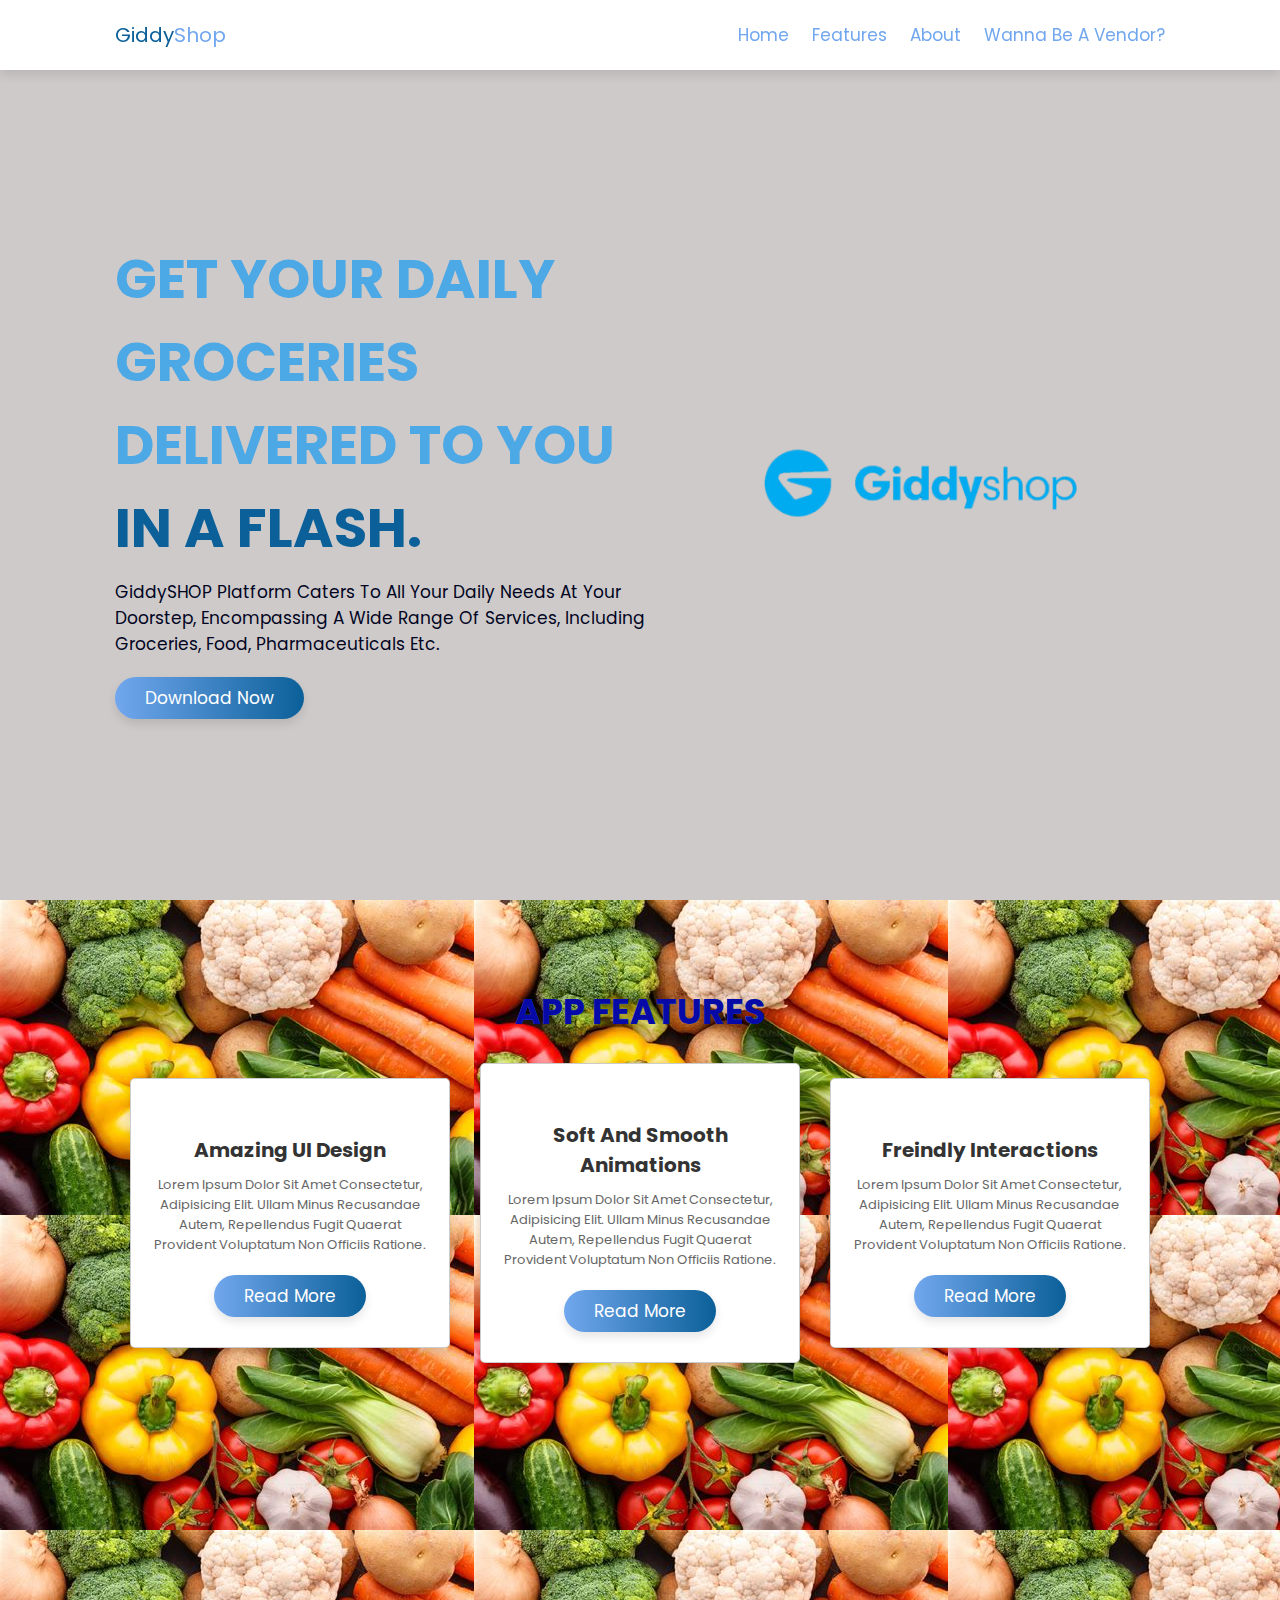
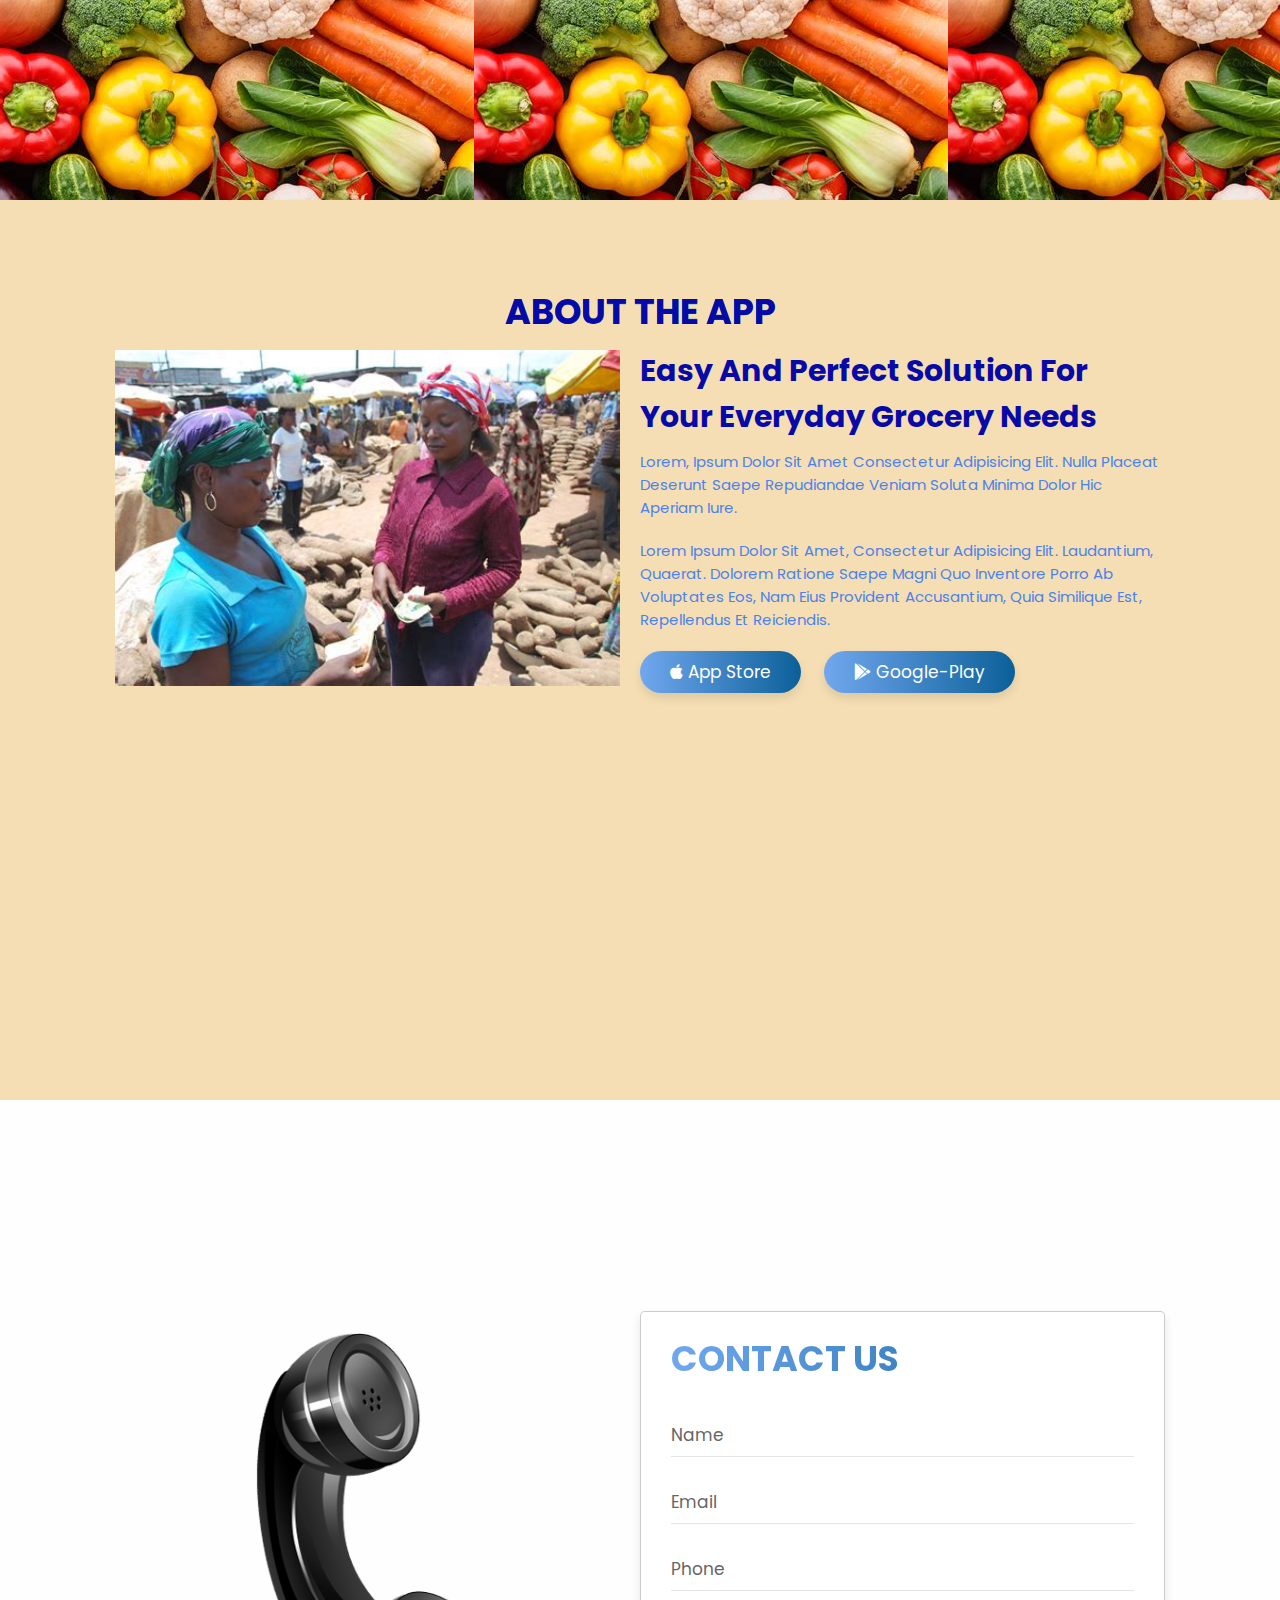
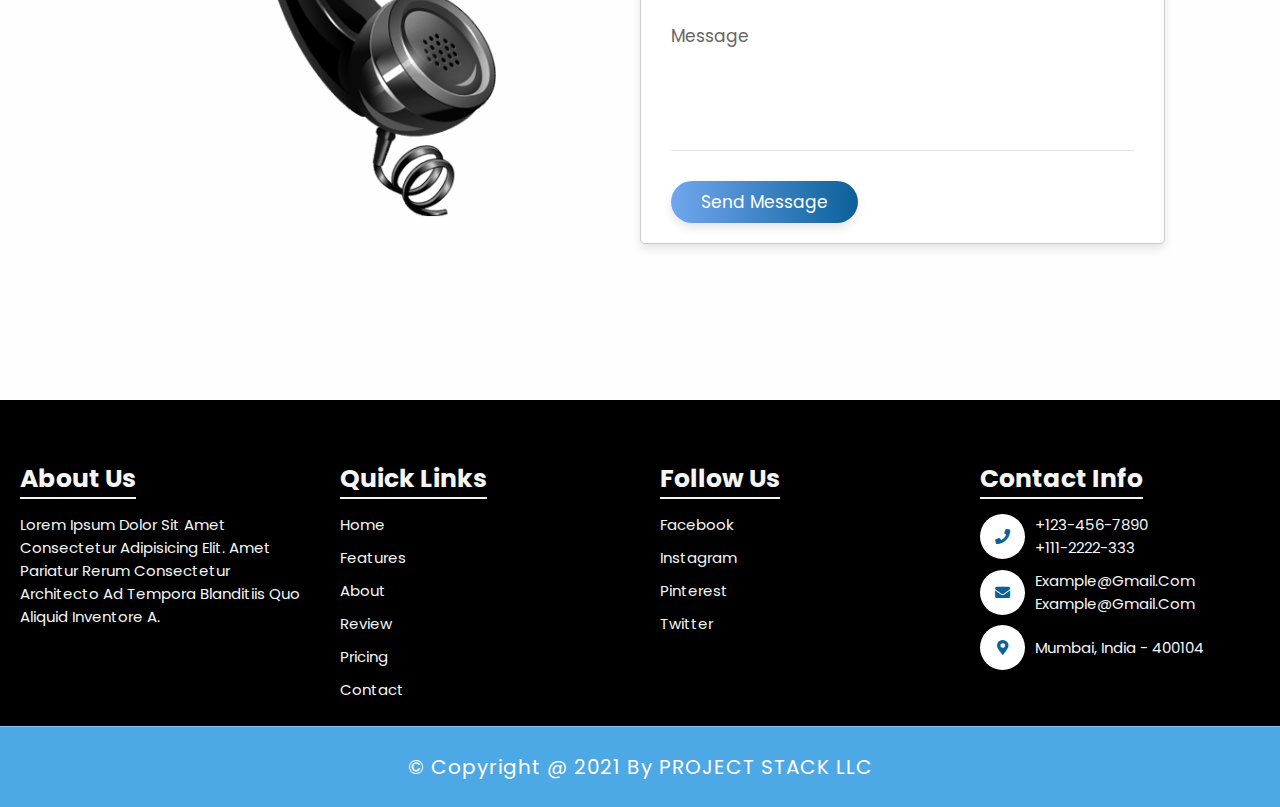
==== commit 1f66f412: "Add files via upload" ====
--- a/index.html
+++ b/index.html
@@ -27,7 +27,7 @@
         <a href="#home">home</a>
         <a href="#features">features</a>
         <a href="#about">about</a>
-        <a href="#contact">contact</a>
+        <a href="#contact">wanna be a vendor?</a>
     </nav>
 
 </header>
--- a/style.css
+++ b/style.css
@@ -112,9 +112,10 @@
     display: flex;
     align-items: center;
     justify-content: center;
-    background:url(images/home.jpg) no-repeat;
+    /* background:url(images/home.jpg) no-repeat; */
     background-size:cover;
     background-position: center;
+    background-color: rgb(206, 202, 202);
     /* background-position-x: right;
     background-position-y: top;
     background-color: black */
@@ -149,9 +150,10 @@
     font-size: 1.7rem;
     color:rgb(1, 5, 31);
     padding:1rem 0;
-}
+} 
 .features{
-    background:url(images/about.jpg)
+   background:url(images/about.jpg)
+    /* background-color: rgb(182, 182, 182); */
 }
 .features .heading {
     color:rgb(7, 10, 167);
@@ -197,7 +199,7 @@
     background-color: wheat;
     background-size: cover;
     background-position: center;
-    padding-bottom: 3rem;
+    padding-bottom: 1rem;
 }
 
 .about .column{
@@ -412,8 +414,7 @@
     align-items: center;
     justify-content: center;
     flex-wrap: wrap;
-    padding-bottom: 4rem;
-    background-color: #4da8e6;
+    padding-bottom: 2rem;
 }
 
 .contact .image{
@@ -482,7 +483,7 @@
     background:url(../images/footer-bg.png) no-repeat;
     background-size: cover;
     background-position: center;
-    background-color: #fdfdfd;
+    background-color:black
 }
 
 .footer .box-container{
@@ -498,7 +499,7 @@
 .footer .box-container .box h3{
     font-size: 2.5rem;
     padding:1rem 0;
-    color:rgb(7, 7, 7);
+    color:whitesmoke;
     text-decoration: underline;
     text-underline-offset: 1rem;
 }
@@ -506,14 +507,14 @@
 .footer .box-container .box p{
     font-size: 1.5rem;
     padding:.5rem 0;
-    color:rgb(7, 7, 7);
+    color:whitesmoke
 }
 
 .footer .box-container .box a{
     display: block;
     font-size: 1.5rem;
     padding:.5rem 0;
-    color:rgb(10, 10, 10);
+    color:whitesmoke;
 }
 
 .footer .box-container .box a:hover{
